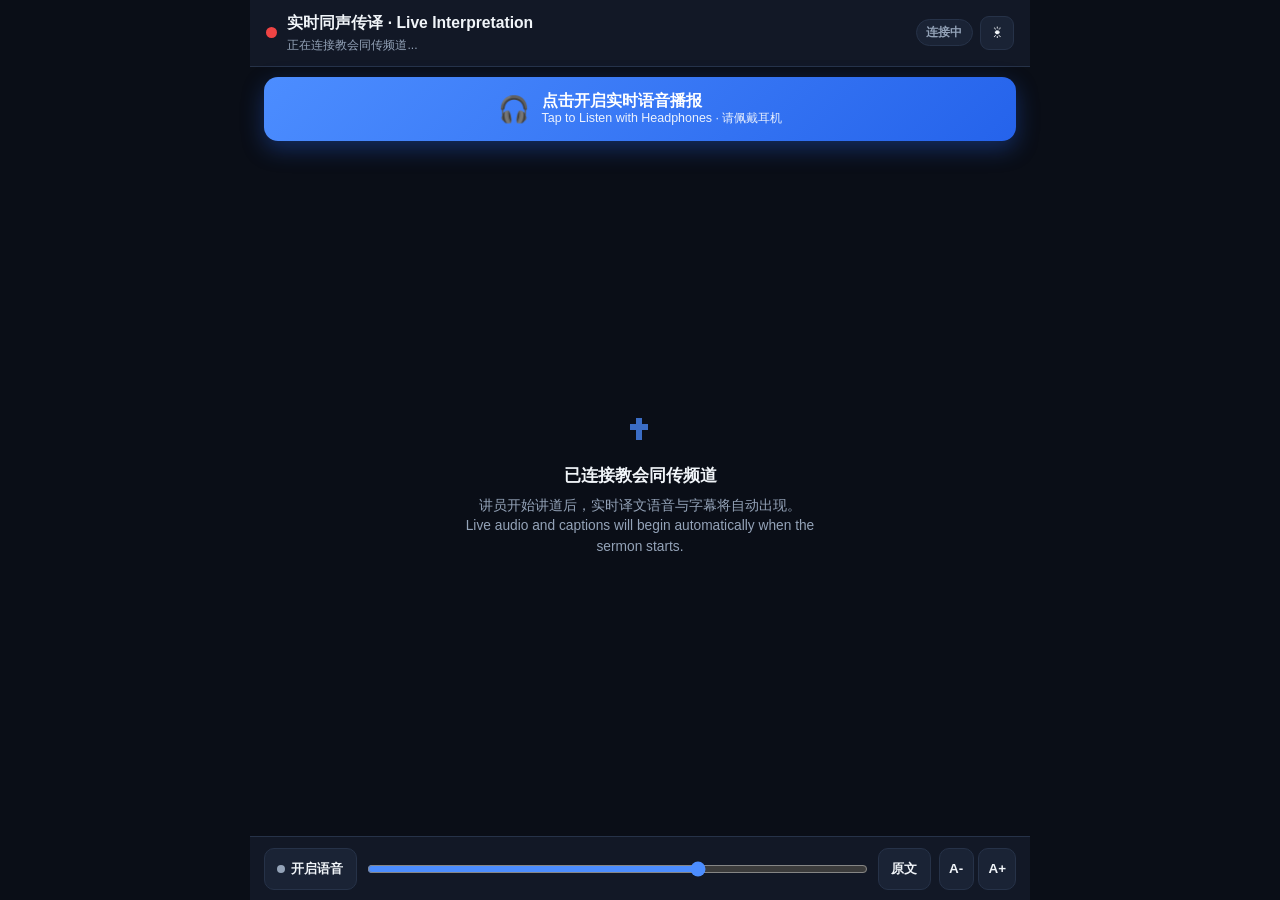
==== static/listen.html @ a9655346 "feat: add Mode 2 1-to-N congregation mobile broadcast (/listen, QR, μ-law fan-out)" ====
<!DOCTYPE html>
<html lang="zh-CN" data-theme="dark">
<head>
  <meta charset="UTF-8" />
  <meta name="viewport" content="width=device-width, initial-scale=1.0, viewport-fit=cover" />
  <meta name="apple-mobile-web-app-capable" content="yes" />
  <meta name="apple-mobile-web-app-status-bar-style" content="black-translucent" />
  <title>教会实时同声传译 · Live Sermon Interpretation</title>
  <link rel="stylesheet" href="/static/listen.css" />
</head>
<body>
  <div class="listen-shell">
    <!-- Sticky Top Header -->
    <header class="listen-header">
      <div class="listen-brand">
        <span class="status-dot" id="statusDot" aria-hidden="true"></span>
        <div>
          <h1 class="listen-title">实时同声传译 · Live Interpretation</h1>
          <p class="listen-sub" id="directionSubtitle">等待音控台开始广播...</p>
        </div>
      </div>
      <div class="header-right">
        <span class="status-badge" id="statusBadge">待机</span>
        <button type="button" class="icon-btn" id="themeBtn" aria-label="切换深浅色主题" title="深色 / 浅色">
          ☀
        </button>
      </div>
    </header>

    <!-- Optional PIN Gate Overlay -->
    <section class="pin-gate hidden" id="pinGate" aria-label="房间口令验证">
      <div class="pin-card">
        <div class="pin-icon" aria-hidden="true">🎧</div>
        <h2>输入房间口令 · Enter Room PIN</h2>
        <p class="pin-desc">请输入大屏或音控台显示的口令以加入实时语音与字幕收听。</p>
        <form id="pinForm" class="pin-form">
          <input
            type="text"
            id="pinInput"
            inputmode="numeric"
            autocomplete="one-time-code"
            maxlength="12"
            placeholder="例如 1234"
            required
          />
          <button type="submit" class="btn-primary-lg" id="pinSubmitBtn">
            进入收听 · Join
          </button>
        </form>
        <p class="pin-error hidden" id="pinError" role="alert"></p>
      </div>
    </section>

    <!-- Prominent One-Tap Audio Unlock Banner (iOS Safari / Android Chrome autoplay policy) -->
    <div class="audio-prompt" id="audioPrompt">
      <button type="button" class="audio-unlock-btn" id="unlockAudioBtn">
        <span class="unlock-icon" aria-hidden="true">🎧</span>
        <span class="unlock-text">
          <strong>点击开启实时语音播报</strong>
          <small>Tap to Listen with Headphones · 请佩戴耳机</small>
        </span>
      </button>
    </div>

    <!-- Pause / Waiting Notice Banner -->
    <div class="notice-banner hidden" id="noticeBanner" role="status" aria-live="polite"></div>

    <!-- Live Single-Sentence Focus Caption Stream -->
    <main class="caption-viewport" id="captionViewport" aria-live="polite">
      <div class="empty-placeholder" id="emptyPlaceholder">
        <div class="placeholder-icon" aria-hidden="true">✝</div>
        <p class="placeholder-main" id="placeholderMain">已连接教会同传频道</p>
        <p class="placeholder-sub" id="placeholderSub">
          讲员开始讲道后，实时译文语音与字幕将自动出现。<br />
          Live audio and captions will begin automatically when the sermon starts.
        </p>
      </div>
    </main>

    <!-- Floating Jump-to-Latest Pill -->
    <button type="button" class="jump-latest-btn hidden" id="jumpLatestBtn">
      ↓ 回到最新字幕 · Latest
    </button>

    <!-- Thumb-Friendly Bottom Control Bar -->
    <footer class="control-dock">
      <button type="button" class="dock-btn dock-audio-btn" id="audioToggleBtn" aria-pressed="false">
        <span class="dock-audio-indicator" id="audioIndicator" aria-hidden="true"></span>
        <span id="audioToggleLabel">开启语音</span>
      </button>

      <div class="dock-volume">
        <label for="volumeRange" class="sr-only">音量</label>
        <input type="range" id="volumeRange" min="0" max="1.5" step="0.05" value="1" />
      </div>

      <button type="button" class="dock-btn" id="sourceToggleBtn" aria-pressed="false" title="显示或隐藏源语言转写">
        原文
      </button>

      <div class="dock-font-group">
        <button type="button" class="dock-btn dock-compact" id="fontDownBtn" aria-label="减小字号">A-</button>
        <button type="button" class="dock-btn dock-compact" id="fontUpBtn" aria-label="增大字号">A+</button>
      </div>
    </footer>
  </div>

  <script type="module" src="/static/listen.js"></script>
</body>
</html>
---- static/listen.css ----
:root {
  --bg: #0a0e17;
  --surface: #121826;
  --surface-2: #1a2335;
  --border: #263248;
  --text: #f1f5f9;
  --text-muted: #94a3b8;
  --accent: #4c8dff;
  --accent-hover: #6aa1ff;
  --success: #22c55e;
  --warning: #f59e0b;
  --danger: #ef4444;
  --caption-size: 1.32rem;
}

[data-theme="light"] {
  --bg: #f8fafc;
  --surface: #ffffff;
  --surface-2: #f1f5f9;
  --border: #e2e8f0;
  --text: #0f172a;
  --text-muted: #64748b;
  --accent: #2563eb;
  --accent-hover: #1d4ed8;
  --success: #16a34a;
  --warning: #d97706;
  --danger: #dc2626;
}

* {
  box-sizing: border-box;
  -webkit-tap-highlight-color: transparent;
}

html,
body {
  margin: 0;
  padding: 0;
  height: 100%;
  background: var(--bg);
  color: var(--text);
  font-family: -apple-system, BlinkMacSystemFont, "SF Pro Text", "Segoe UI", "PingFang SC",
    "Hiragino Sans GB", "Microsoft YaHei", sans-serif;
  line-height: 1.5;
  overscroll-behavior: none;
}

.hidden {
  display: none !important;
}

.sr-only {
  position: absolute;
  width: 1px;
  height: 1px;
  padding: 0;
  margin: -1px;
  overflow: hidden;
  clip: rect(0, 0, 0, 0);
  border: 0;
}

.listen-shell {
  display: flex;
  flex-direction: column;
  height: 100dvh;
  max-width: 780px;
  margin: 0 auto;
  position: relative;
}

/* Header */
.listen-header {
  flex: 0 0 auto;
  display: flex;
  align-items: center;
  justify-content: space-between;
  gap: 0.75rem;
  padding: calc(0.7rem + env(safe-area-inset-top)) 1rem 0.7rem;
  background: var(--surface);
  border-bottom: 1px solid var(--border);
}

.listen-brand {
  display: flex;
  align-items: center;
  gap: 0.65rem;
  min-width: 0;
}

.status-dot {
  width: 11px;
  height: 11px;
  border-radius: 50%;
  flex: 0 0 auto;
  background: var(--text-muted);
  transition: background 0.25s ease, box-shadow 0.25s ease;
}

.status-dot.live {
  background: var(--success);
  box-shadow: 0 0 0 5px rgba(34, 197, 94, 0.2);
}

.status-dot.paused {
  background: var(--warning);
  box-shadow: 0 0 0 4px rgba(245, 158, 11, 0.2);
}

.status-dot.reconnecting {
  background: var(--danger);
}

.listen-title {
  margin: 0;
  font-size: 0.98rem;
  font-weight: 700;
  white-space: nowrap;
  overflow: hidden;
  text-overflow: ellipsis;
}

.listen-sub {
  margin: 0.1rem 0 0;
  font-size: 0.76rem;
  color: var(--text-muted);
  white-space: nowrap;
  overflow: hidden;
  text-overflow: ellipsis;
}

.header-right {
  display: flex;
  align-items: center;
  gap: 0.45rem;
  flex: 0 0 auto;
}

.status-badge {
  font-size: 0.74rem;
  font-weight: 650;
  padding: 0.22rem 0.6rem;
  border-radius: 999px;
  background: var(--surface-2);
  border: 1px solid var(--border);
  color: var(--text-muted);
}

.status-badge.live {
  background: rgba(34, 197, 94, 0.14);
  border-color: rgba(34, 197, 94, 0.35);
  color: var(--success);
}

.status-badge.paused {
  background: rgba(245, 158, 11, 0.15);
  border-color: rgba(245, 158, 11, 0.35);
  color: var(--warning);
}

.icon-btn {
  width: 34px;
  height: 34px;
  border-radius: 9px;
  border: 1px solid var(--border);
  background: var(--surface-2);
  color: var(--text);
  font-size: 0.95rem;
  cursor: pointer;
  display: inline-flex;
  align-items: center;
  justify-content: center;
}

/* PIN Gate */
.pin-gate {
  position: fixed;
  inset: 0;
  z-index: 900;
  background: rgba(8, 12, 22, 0.92);
  backdrop-filter: blur(8px);
  display: flex;
  align-items: center;
  justify-content: center;
  padding: 1.25rem;
}

.pin-card {
  width: min(380px, 100%);
  background: var(--surface);
  border: 1px solid var(--border);
  border-radius: 18px;
  padding: 1.6rem 1.35rem;
  text-align: center;
  box-shadow: 0 18px 50px rgba(0, 0, 0, 0.45);
}

.pin-icon {
  font-size: 2.2rem;
  margin-bottom: 0.4rem;
}

.pin-card h2 {
  margin: 0;
  font-size: 1.2rem;
}

.pin-desc {
  margin: 0.45rem 0 1.1rem;
  font-size: 0.86rem;
  color: var(--text-muted);
}

.pin-form {
  display: flex;
  flex-direction: column;
  gap: 0.75rem;
}

.pin-form input {
  width: 100%;
  padding: 0.85rem 1rem;
  border-radius: 12px;
  border: 1px solid var(--border);
  background: var(--bg);
  color: var(--text);
  font-size: 1.35rem;
  letter-spacing: 0.22em;
  text-align: center;
  font-weight: 700;
}

.btn-primary-lg {
  width: 100%;
  padding: 0.9rem 1rem;
  border-radius: 12px;
  border: none;
  background: var(--accent);
  color: #ffffff;
  font-size: 1rem;
  font-weight: 700;
  cursor: pointer;
}

.pin-error {
  margin: 0.75rem 0 0;
  font-size: 0.85rem;
  color: var(--danger);
}

/* One-Tap Audio Unlock Banner */
.audio-prompt {
  flex: 0 0 auto;
  padding: 0.65rem 0.9rem 0.35rem;
}

.audio-unlock-btn {
  width: 100%;
  display: flex;
  align-items: center;
  justify-content: center;
  gap: 0.75rem;
  padding: 0.85rem 1rem;
  border-radius: 14px;
  border: none;
  background: linear-gradient(135deg, var(--accent), #2563eb);
  color: #ffffff;
  cursor: pointer;
  box-shadow: 0 8px 22px rgba(37, 99, 235, 0.35);
  text-align: left;
}

.unlock-icon {
  font-size: 1.6rem;
  flex: 0 0 auto;
}

.unlock-text {
  display: flex;
  flex-direction: column;
  line-height: 1.28;
}

.unlock-text strong {
  font-size: 1rem;
}

.unlock-text small {
  font-size: 0.78rem;
  opacity: 0.9;
}

/* Notice Banner */
.notice-banner {
  flex: 0 0 auto;
  margin: 0.45rem 0.9rem 0;
  padding: 0.55rem 0.85rem;
  border-radius: 10px;
  font-size: 0.84rem;
  background: rgba(245, 158, 11, 0.14);
  border: 1px solid rgba(245, 158, 11, 0.32);
  color: var(--warning);
}

.notice-banner.info {
  background: rgba(76, 141, 255, 0.14);
  border-color: rgba(76, 141, 255, 0.32);
  color: var(--accent);
}

/* Caption Viewport — Active Sentence Focus */
.caption-viewport {
  flex: 1 1 auto;
  min-height: 0;
  overflow-y: auto;
  -webkit-overflow-scrolling: touch;
  padding: 0.9rem 0.9rem 2rem;
  display: flex;
  flex-direction: column;
  gap: 0.55rem;
}

.empty-placeholder {
  margin: auto;
  text-align: center;
  max-width: 24rem;
  padding: 1.5rem 1rem;
}

.placeholder-icon {
  font-size: 2rem;
  color: var(--accent);
  opacity: 0.75;
  margin-bottom: 0.5rem;
}

.placeholder-main {
  margin: 0;
  font-size: 1.05rem;
  font-weight: 650;
}

.placeholder-sub {
  margin: 0.45rem 0 0;
  font-size: 0.86rem;
  color: var(--text-muted);
}

.caption-item {
  position: relative;
  padding: 0.65rem 0.85rem 0.65rem 0.95rem;
  border-radius: 12px;
  border-left: 3px solid transparent;
  background: transparent;
  opacity: 0.54;
  transition: opacity 0.28s ease, background 0.28s ease, border-color 0.28s ease;
}

.caption-item.latest {
  opacity: 0.88;
}

.caption-item.speaking {
  opacity: 1;
  background: rgba(76, 141, 255, 0.09);
  border-left-color: var(--accent);
}

[data-theme="light"] .caption-item.speaking {
  background: rgba(37, 99, 235, 0.07);
}

.caption-meta {
  display: flex;
  align-items: center;
  gap: 0.5rem;
  margin-bottom: 0.22rem;
}

.caption-time {
  font-size: 0.72rem;
  color: var(--text-muted);
  font-variant-numeric: tabular-nums;
}

.speaking-pill {
  display: none;
  align-items: center;
  gap: 0.3rem;
  padding: 0.06rem 0.48rem;
  border-radius: 999px;
  font-size: 0.68rem;
  font-weight: 650;
  background: var(--accent);
  color: #ffffff;
}

.caption-item.speaking .speaking-pill {
  display: inline-flex;
}

.eq-bars {
  display: inline-flex;
  align-items: flex-end;
  gap: 2px;
  height: 9px;
}

.eq-bars span {
  width: 2px;
  background: #ffffff;
  border-radius: 1px;
  animation: eqPulse 0.75s infinite ease-in-out;
}

.eq-bars span:nth-child(1) { height: 4px; animation-delay: 0s; }
.eq-bars span:nth-child(2) { height: 9px; animation-delay: 0.16s; }
.eq-bars span:nth-child(3) { height: 6px; animation-delay: 0.32s; }

@keyframes eqPulse {
  0%, 100% { transform: scaleY(0.45); }
  50% { transform: scaleY(1); }
}

.caption-target {
  margin: 0;
  font-size: var(--caption-size);
  line-height: 1.5;
  font-weight: 480;
  word-break: break-word;
}

.caption-item.speaking .caption-target {
  font-weight: 580;
}

.caption-stash {
  color: var(--text-muted);
  opacity: 0.78;
}

.caption-source {
  margin: 0.35rem 0 0;
  font-size: 0.86rem;
  color: var(--text-muted);
  line-height: 1.4;
}

.hide-source .caption-source {
  display: none;
}

/* Floating Jump-to-Latest Button */
.jump-latest-btn {
  position: absolute;
  left: 50%;
  bottom: calc(4.8rem + env(safe-area-inset-bottom));
  transform: translateX(-50%);
  z-index: 20;
  padding: 0.45rem 0.95rem;
  border-radius: 999px;
  border: 1px solid rgba(76, 141, 255, 0.45);
  background: var(--surface);
  color: var(--accent);
  font-size: 0.82rem;
  font-weight: 650;
  box-shadow: 0 8px 20px rgba(0, 0, 0, 0.35);
  cursor: pointer;
}

/* Bottom Control Dock */
.control-dock {
  flex: 0 0 auto;
  display: flex;
  align-items: center;
  gap: 0.5rem;
  padding: 0.65rem 0.85rem calc(0.65rem + env(safe-area-inset-bottom));
  background: var(--surface);
  border-top: 1px solid var(--border);
}

.dock-btn {
  min-height: 42px;
  padding: 0 0.78rem;
  border-radius: 10px;
  border: 1px solid var(--border);
  background: var(--surface-2);
  color: var(--text);
  font-size: 0.84rem;
  font-weight: 600;
  cursor: pointer;
  display: inline-flex;
  align-items: center;
  justify-content: center;
  gap: 0.4rem;
  white-space: nowrap;
}

.dock-btn[aria-pressed="true"] {
  border-color: var(--accent);
  background: rgba(76, 141, 255, 0.16);
  color: var(--accent);
}

.dock-audio-btn.active {
  border-color: rgba(34, 197, 94, 0.45);
  background: rgba(34, 197, 94, 0.15);
  color: var(--success);
}

.dock-audio-indicator {
  width: 8px;
  height: 8px;
  border-radius: 50%;
  background: var(--text-muted);
  transition: transform 0.12s ease, background 0.2s ease;
}

.dock-audio-btn.active .dock-audio-indicator {
  background: var(--success);
}

.dock-volume {
  flex: 1 1 80px;
  display: flex;
  align-items: center;
  min-width: 60px;
}

.dock-volume input[type="range"] {
  width: 100%;
  accent-color: var(--accent);
  cursor: pointer;
}

.dock-font-group {
  display: flex;
  gap: 0.3rem;
}

.dock-compact {
  padding: 0 0.58rem;
}
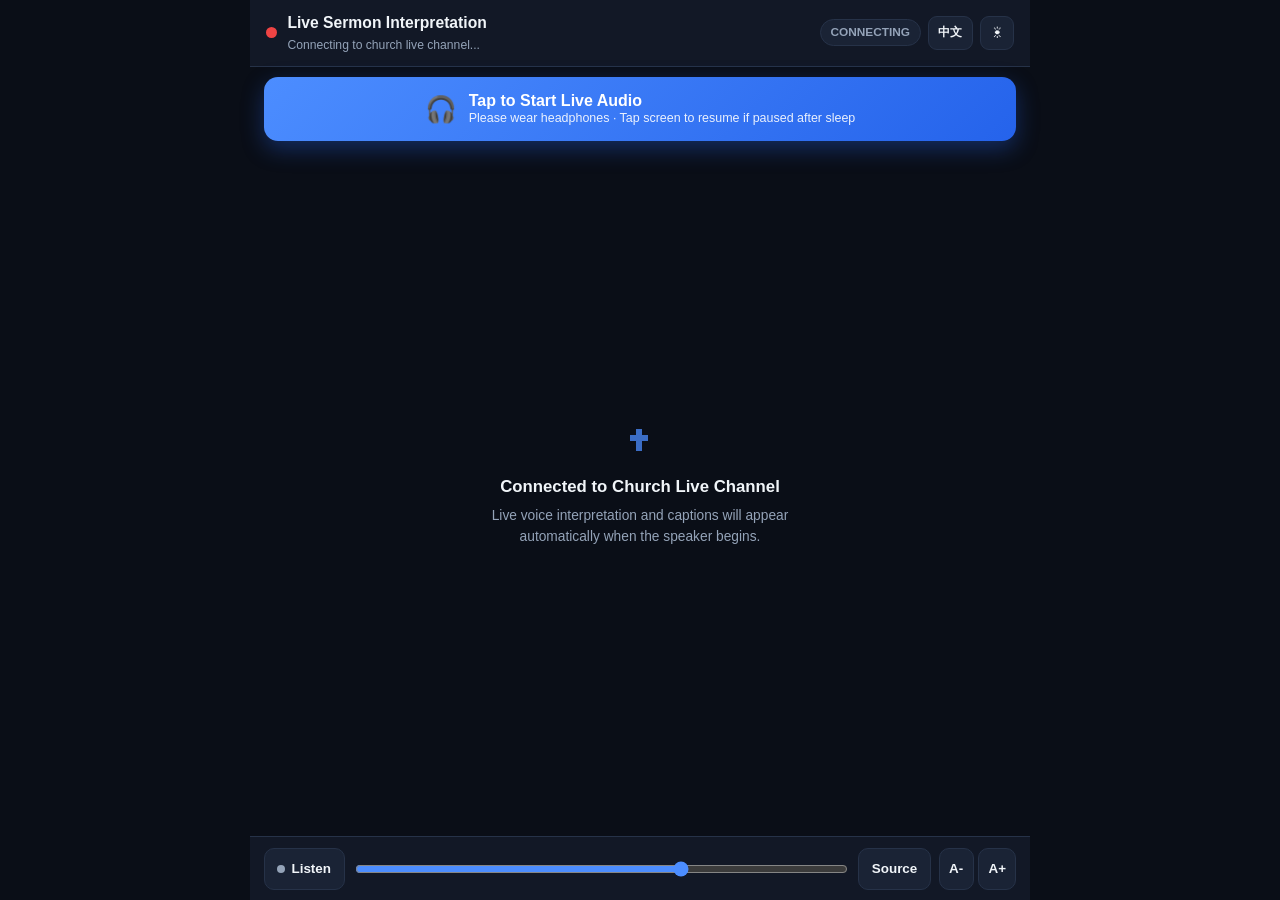
==== commit 815c1c3b: "fix: smooth mobile audio, timbre parity, anti-flicker captions, lock-screen resume, and ZH/EN UI tog" ====
--- a/static/listen.html
+++ b/static/listen.html
@@ -5,7 +5,7 @@
   <meta name="viewport" content="width=device-width, initial-scale=1.0, viewport-fit=cover" />
   <meta name="apple-mobile-web-app-capable" content="yes" />
   <meta name="apple-mobile-web-app-status-bar-style" content="black-translucent" />
-  <title>教会实时同声传译 · Live Sermon Interpretation</title>
+  <title>Live Sermon Interpretation · 教会实时同声传译</title>
   <link rel="stylesheet" href="/static/listen.css" />
 </head>
 <body>
@@ -15,12 +15,15 @@
       <div class="listen-brand">
         <span class="status-dot" id="statusDot" aria-hidden="true"></span>
         <div>
-          <h1 class="listen-title">实时同声传译 · Live Interpretation</h1>
+          <h1 class="listen-title" id="headerTitle">教会实时同声传译</h1>
           <p class="listen-sub" id="directionSubtitle">等待音控台开始广播...</p>
         </div>
       </div>
       <div class="header-right">
         <span class="status-badge" id="statusBadge">待机</span>
+        <button type="button" class="lang-btn" id="langToggleBtn" aria-label="Switch Language / 切换界面语言" title="中文 / English">
+          EN
+        </button>
         <button type="button" class="icon-btn" id="themeBtn" aria-label="切换深浅色主题" title="深色 / 浅色">
           ☀
         </button>
@@ -31,8 +34,8 @@
     <section class="pin-gate hidden" id="pinGate" aria-label="房间口令验证">
       <div class="pin-card">
         <div class="pin-icon" aria-hidden="true">🎧</div>
-        <h2>输入房间口令 · Enter Room PIN</h2>
-        <p class="pin-desc">请输入大屏或音控台显示的口令以加入实时语音与字幕收听。</p>
+        <h2 id="pinTitle">输入房间口令</h2>
+        <p class="pin-desc" id="pinDesc">请输入大屏或音控台显示的口令以加入实时语音与字幕收听。</p>
         <form id="pinForm" class="pin-form">
           <input
             type="text"
@@ -40,24 +43,24 @@
             inputmode="numeric"
             autocomplete="one-time-code"
             maxlength="12"
-            placeholder="例如 1234"
+            placeholder="1234"
             required
           />
           <button type="submit" class="btn-primary-lg" id="pinSubmitBtn">
-            进入收听 · Join
+            进入收听
           </button>
         </form>
         <p class="pin-error hidden" id="pinError" role="alert"></p>
       </div>
     </section>
 
-    <!-- Prominent One-Tap Audio Unlock Banner (iOS Safari / Android Chrome autoplay policy) -->
+    <!-- Prominent One-Tap Audio Unlock / Resume Banner -->
     <div class="audio-prompt" id="audioPrompt">
       <button type="button" class="audio-unlock-btn" id="unlockAudioBtn">
         <span class="unlock-icon" aria-hidden="true">🎧</span>
         <span class="unlock-text">
-          <strong>点击开启实时语音播报</strong>
-          <small>Tap to Listen with Headphones · 请佩戴耳机</small>
+          <strong id="unlockTitle">点击开启实时语音播报</strong>
+          <small id="unlockSub">请佩戴耳机收听 · 屏幕建议保持常亮</small>
         </span>
       </button>
     </div>
@@ -71,15 +74,14 @@
         <div class="placeholder-icon" aria-hidden="true">✝</div>
         <p class="placeholder-main" id="placeholderMain">已连接教会同传频道</p>
         <p class="placeholder-sub" id="placeholderSub">
-          讲员开始讲道后，实时译文语音与字幕将自动出现。<br />
-          Live audio and captions will begin automatically when the sermon starts.
+          讲员开始讲道后，实时译文语音与字幕将自动出现。
         </p>
       </div>
     </main>
 
     <!-- Floating Jump-to-Latest Pill -->
     <button type="button" class="jump-latest-btn hidden" id="jumpLatestBtn">
-      ↓ 回到最新字幕 · Latest
+      ↓ 回到最新字幕
     </button>
 
     <!-- Thumb-Friendly Bottom Control Bar -->
@@ -90,11 +92,11 @@
       </button>
 
       <div class="dock-volume">
-        <label for="volumeRange" class="sr-only">音量</label>
+        <label for="volumeRange" class="sr-only" id="volumeSrLabel">音量</label>
         <input type="range" id="volumeRange" min="0" max="1.5" step="0.05" value="1" />
       </div>
 
-      <button type="button" class="dock-btn" id="sourceToggleBtn" aria-pressed="false" title="显示或隐藏源语言转写">
+      <button type="button" class="dock-btn" id="sourceToggleBtn" aria-pressed="false">
         原文
       </button>
 
--- a/static/listen.css
+++ b/static/listen.css
@@ -156,6 +156,26 @@
   background: rgba(245, 158, 11, 0.15);
   border-color: rgba(245, 158, 11, 0.35);
   color: var(--warning);
+}
+
+.lang-btn {
+  height: 34px;
+  padding: 0 0.58rem;
+  border-radius: 9px;
+  border: 1px solid var(--border);
+  background: var(--surface-2);
+  color: var(--text);
+  font-size: 0.78rem;
+  font-weight: 700;
+  letter-spacing: 0.02em;
+  cursor: pointer;
+  display: inline-flex;
+  align-items: center;
+  justify-content: center;
+}
+
+.lang-btn:active {
+  border-color: var(--accent);
 }
 
 .icon-btn {
